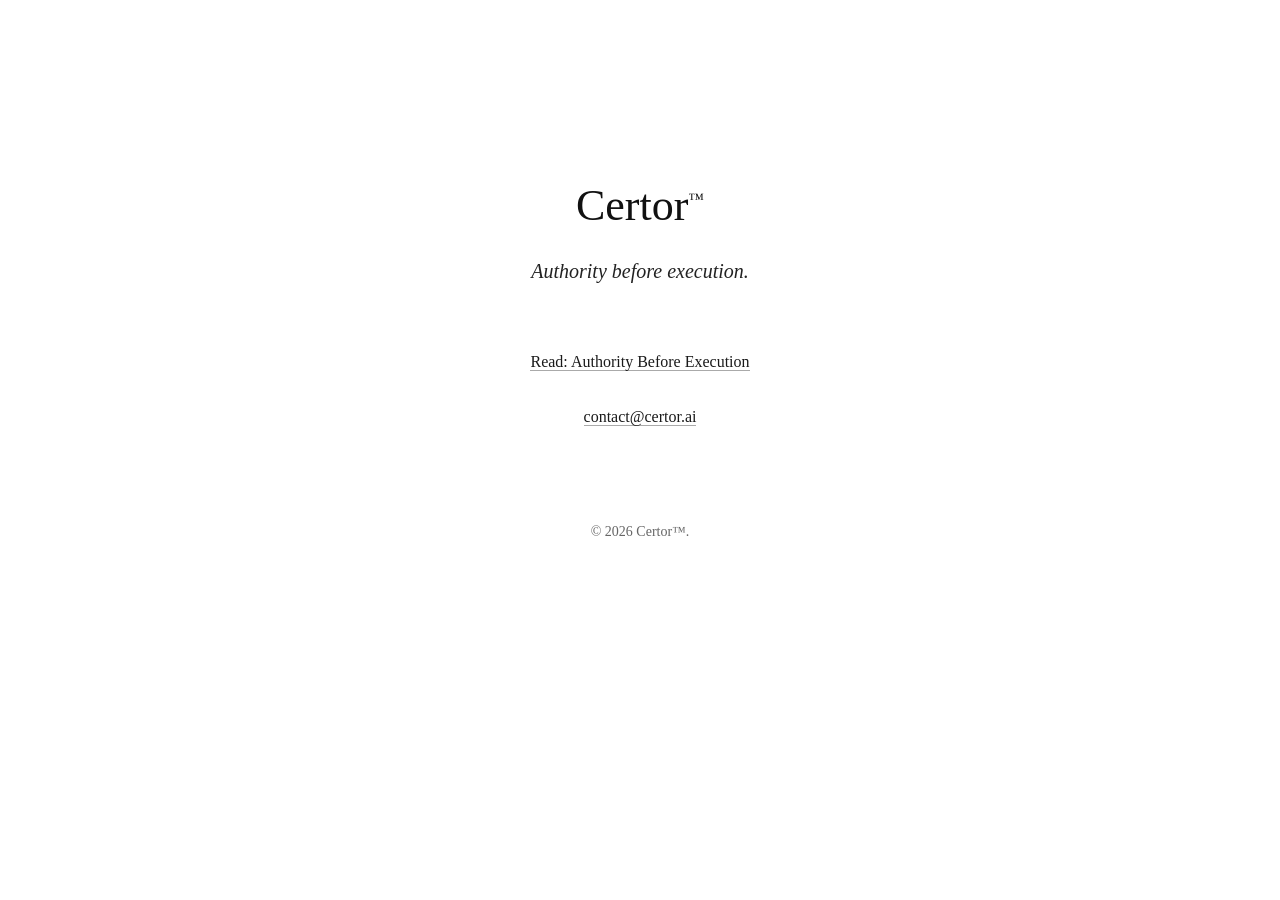
==== index.html @ 7872bc0e "Update index.html" ====
<!DOCTYPE html>
<html lang="en">
<head>
<meta charset="UTF-8">
<meta name="viewport" content="width=device-width, initial-scale=1.0">
<title>Certor™</title>
<meta name="description" content="Authority before execution. Certor™ defines an architectural authority layer for AI systems.">
<link rel="canonical" href="https://certor.ai/">

<style>
body {
    font-family: Georgia, serif;
    max-width: 800px;
    margin: 120px auto;
    padding: 20px;
    text-align: center;
    line-height: 1.7;
    color: #111;
}

h1 {
    font-size: 44px;
    font-weight: 500;
    margin-bottom: 10px;
}

.tm {
    font-size: 16px;
    vertical-align: super;
}

.hero {
    font-size: 20px;
    font-style: italic;
    margin-top: 10px;
    color: #222;
}

.links {
    margin-top: 60px;
    font-size: 16px;
}

a {
    text-decoration: none;
    color: #1a1a1a;
    border-bottom: 1px solid #aaa;
}

a:hover {
    border-bottom: 1px solid #000;
}

.footer {
    margin-top: 90px;
    font-size: 14px;
    color: #666;
}
</style>

</head>
<body>

<h1>Certor<span class="tm">™</span></h1>
<p class="hero">Authority before execution.</p>

<div class="links">
<a href="/authority-before-execution/">Read: Authority Before Execution</a><br/><br/>
<a href="mailto:contact@certor.ai">contact@certor.ai</a>
</div>

<div class="footer">
© 2026 Certor™.
</div>

</body>
</html>
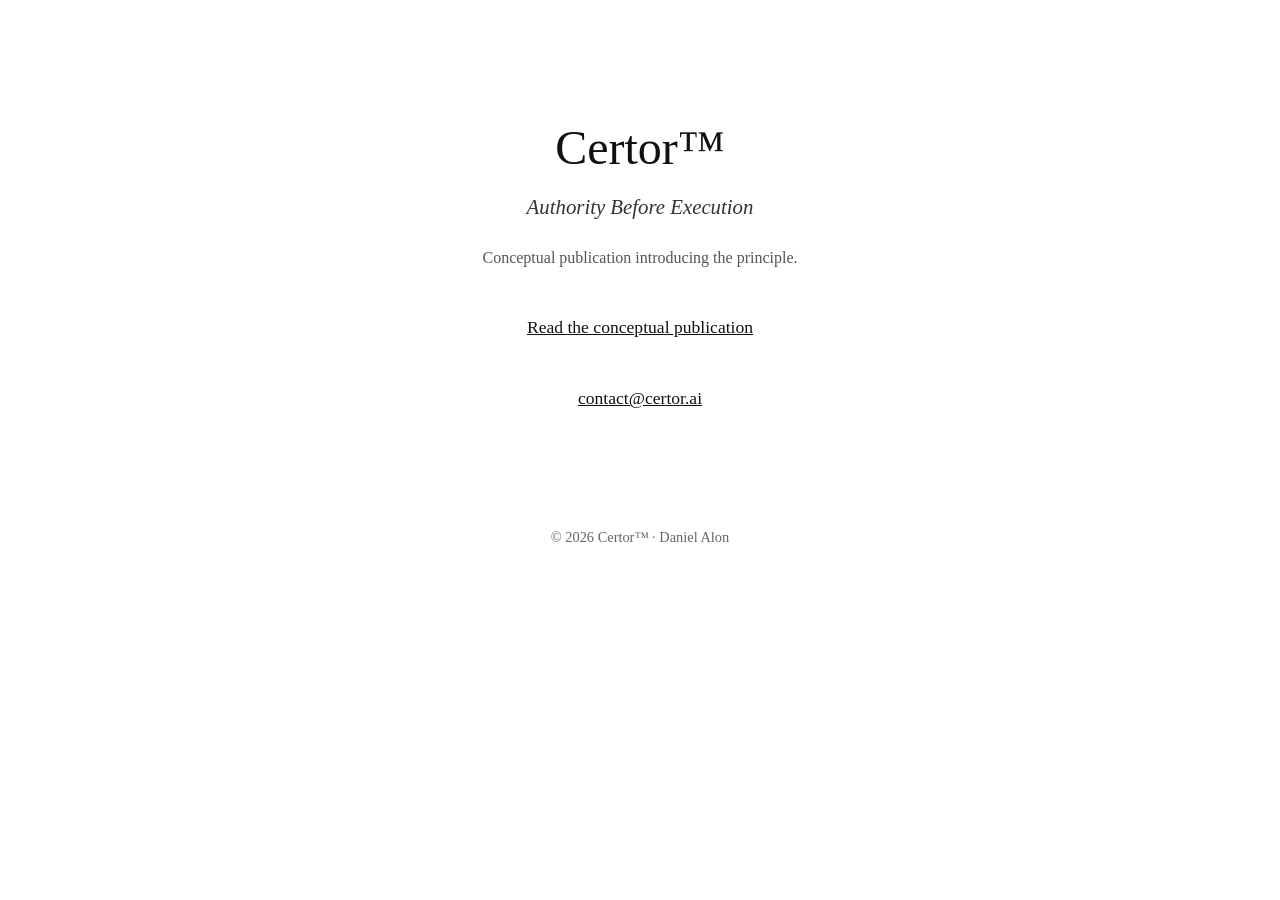
==== commit d917fe85: "Update index.html" ====
--- a/index.html
+++ b/index.html
@@ -1,77 +1,96 @@
 <!DOCTYPE html>
 <html lang="en">
 <head>
+
 <meta charset="UTF-8">
 <meta name="viewport" content="width=device-width, initial-scale=1.0">
+
 <title>Certor™</title>
-<meta name="description" content="Authority before execution. Certor™ defines an architectural authority layer for AI systems.">
+
+<meta name="description" content="Certor™ introduces the principle of Authority Before Execution — a structural separation between AI decision generation and execution authority.">
+
 <link rel="canonical" href="https://certor.ai/">
 
 <style>
-body {
-    font-family: Georgia, serif;
-    max-width: 800px;
-    margin: 120px auto;
-    padding: 20px;
-    text-align: center;
-    line-height: 1.7;
-    color: #111;
+
+body{
+    font-family: Georgia, "Times New Roman", serif;
+    text-align:center;
+    margin-top:120px;
+    color:#111;
+    background:#fff;
 }
 
-h1 {
-    font-size: 44px;
-    font-weight: 500;
-    margin-bottom: 10px;
+h1{
+    font-size:3em;
+    font-weight:500;
+    margin-bottom:20px;
 }
 
-.tm {
-    font-size: 16px;
-    vertical-align: super;
+.tagline{
+    font-size:1.3em;
+    font-style:italic;
+    margin-bottom:30px;
+    color:#333;
 }
 
-.hero {
-    font-size: 20px;
-    font-style: italic;
-    margin-top: 10px;
-    color: #222;
+.description{
+    font-size:1em;
+    color:#555;
+    margin-bottom:50px;
 }
 
-.links {
-    margin-top: 60px;
-    font-size: 16px;
+a{
+    color:#111;
+    font-size:1.1em;
 }
 
-a {
-    text-decoration: none;
-    color: #1a1a1a;
-    border-bottom: 1px solid #aaa;
+a:hover{
+    opacity:0.7;
 }
 
-a:hover {
-    border-bottom: 1px solid #000;
+.contact{
+    margin-top:50px;
 }
 
-.footer {
-    margin-top: 90px;
-    font-size: 14px;
-    color: #666;
+.footer{
+    margin-top:120px;
+    font-size:0.9em;
+    color:#666;
 }
+
 </style>
 
 </head>
+
 <body>
 
-<h1>Certor<span class="tm">™</span></h1>
-<p class="hero">Authority before execution.</p>
+<h1>Certor™</h1>
 
-<div class="links">
-<a href="/authority-before-execution/">Read: Authority Before Execution</a><br/><br/>
-<a href="mailto:contact@certor.ai">contact@certor.ai</a>
+<div class="tagline">
+Authority Before Execution
+</div>
+
+<div class="description">
+Conceptual publication introducing the principle.
+</div>
+
+<div>
+<a href="/authority-before-execution/">
+Read the conceptual publication
+</a>
+</div>
+
+<div class="contact">
+<a href="mailto:contact@certor.ai">
+contact@certor.ai
+</a>
 </div>
 
 <div class="footer">
-© 2026 Certor™.
+© 2026 Certor™ · Daniel Alon
 </div>
 
 </body>
 </html>
+
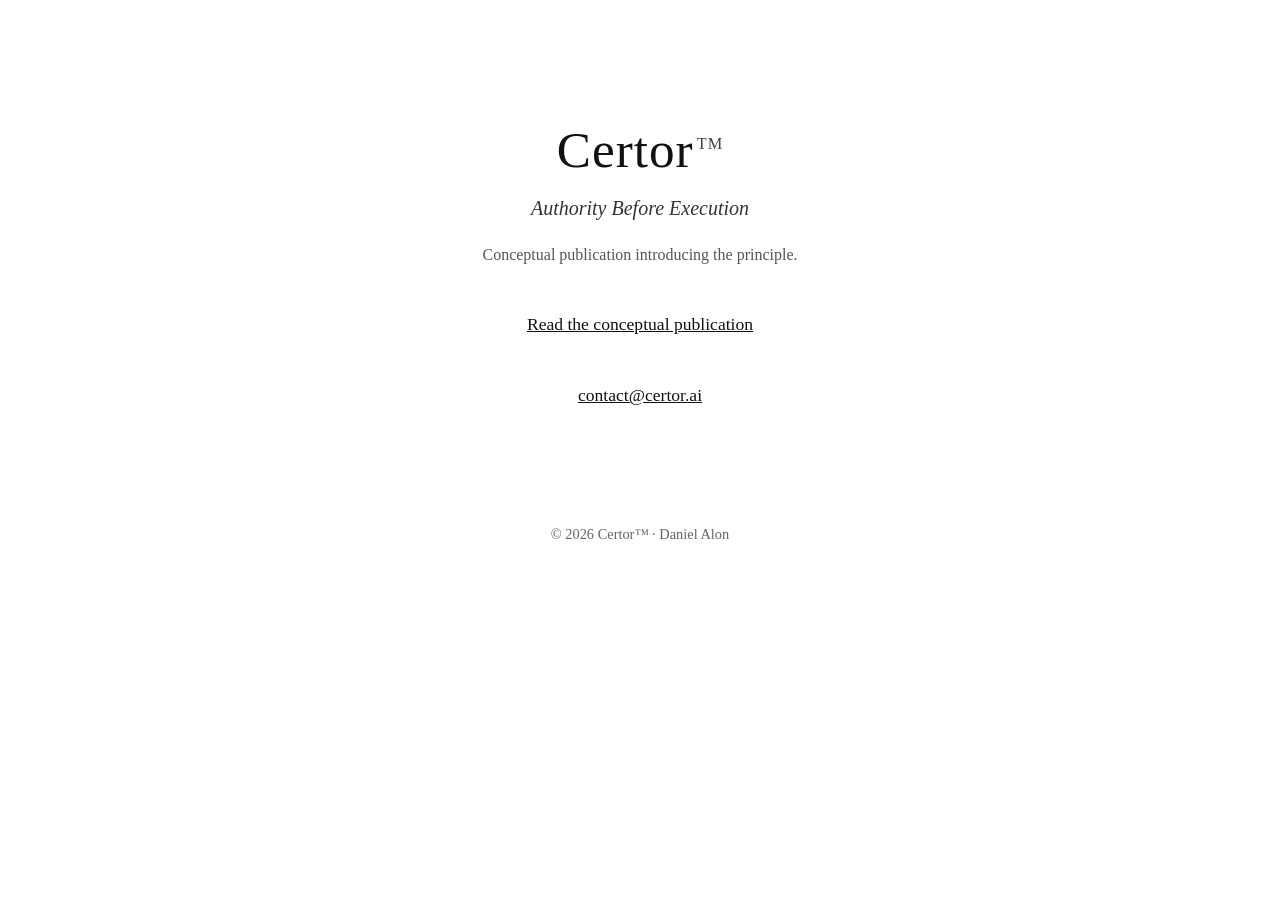
==== commit 714b7fb8: "Update index.html" ====
--- a/index.html
+++ b/index.html
@@ -26,11 +26,23 @@
     font-weight:500;
     margin-bottom:20px;
 }
+.title{
+    font-size:3.2em;
+    font-weight:500;
+    letter-spacing:0.02em;
+    margin-bottom:18px;
+}
 
+.tm{
+    font-size:0.32em;
+    vertical-align:super;
+    margin-left:3px;
+    opacity:0.8;
+}
 .tagline{
-    font-size:1.3em;
+    font-size:1.25em;
     font-style:italic;
-    margin-bottom:30px;
+    margin-bottom:26px;
     color:#333;
 }
 
@@ -61,11 +73,13 @@
 
 </style>
 
-</head>
+</head><h1 class="title">
+  Certor<span class="tm">TM</span>
+</h1>
 
 <body>
 
-<h1>Certor™</h1>
+
 
 <div class="tagline">
 Authority Before Execution
@@ -94,3 +108,4 @@
 </body>
 </html>
 
+
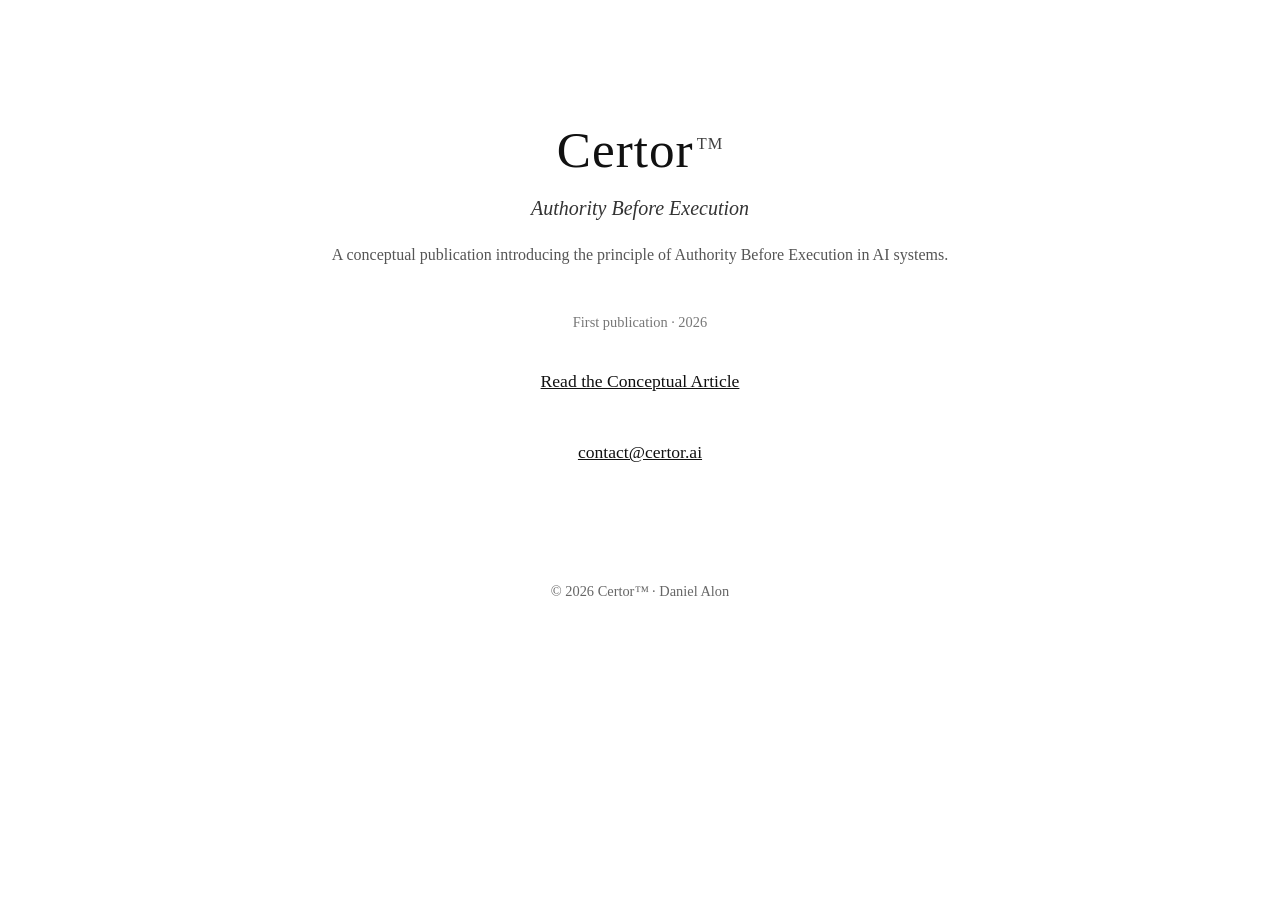
==== commit a366e7db: "Update index.html" ====
--- a/index.html
+++ b/index.html
@@ -86,12 +86,14 @@
 </div>
 
 <div class="description">
-Conceptual publication introducing the principle.
+A conceptual publication introducing the principle of Authority Before Execution in AI systems.
 </div>
-
+<div style="font-size:0.9em; color:#777; margin-bottom:40px;">
+First publication · 2026
+</div>
 <div>
 <a href="/authority-before-execution/">
-Read the conceptual publication
+Read the Conceptual Article
 </a>
 </div>
 
@@ -109,3 +111,4 @@
 </html>
 
 
+
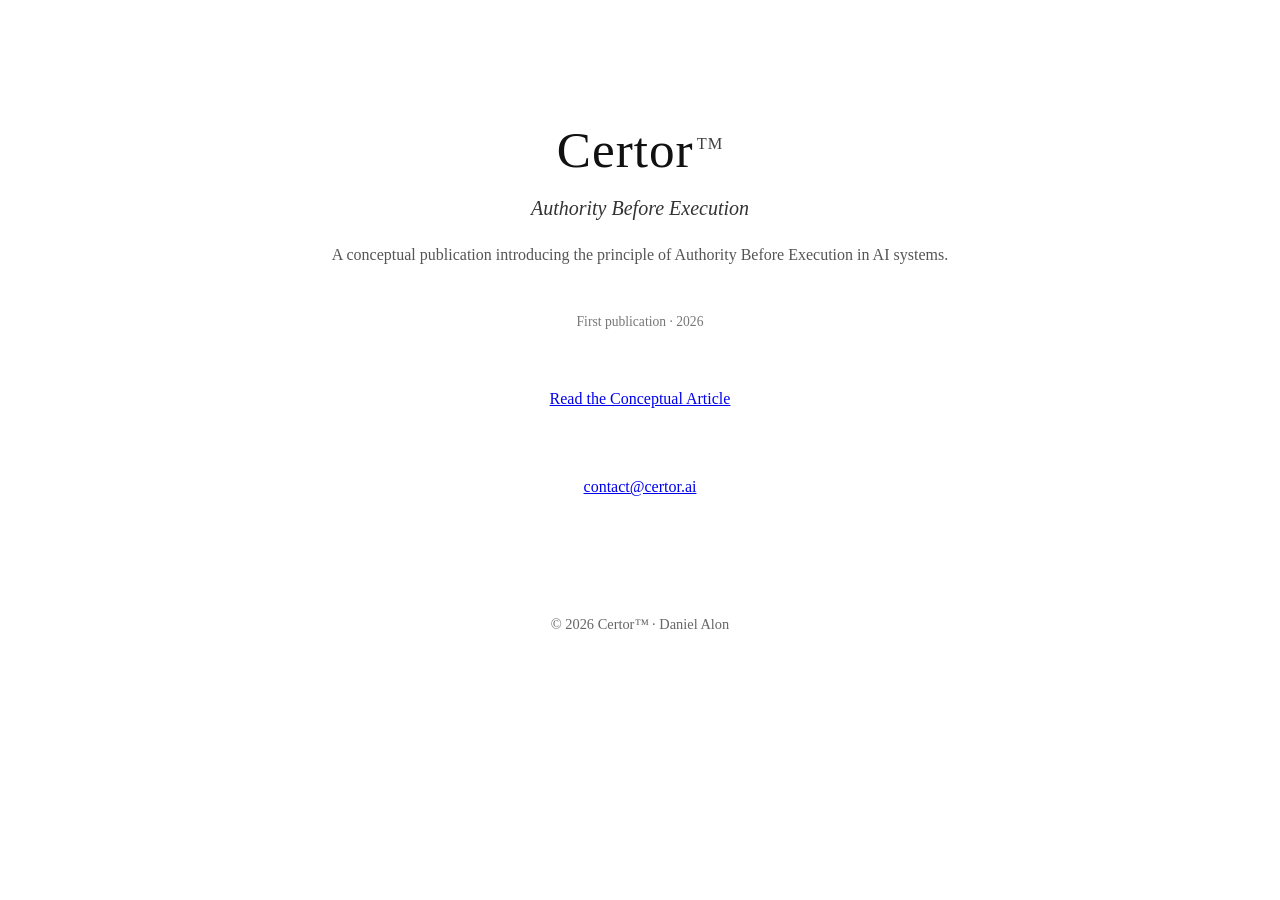
==== commit d0d67319: "Update index.html" ====
--- a/index.html
+++ b/index.html
@@ -53,8 +53,8 @@
 }
 
 a{
-    color:#111;
-    font-size:1.1em;
+margin-top:20px;
+display:inline-block;
 }
 
 a:hover{
@@ -88,7 +88,7 @@
 <div class="description">
 A conceptual publication introducing the principle of Authority Before Execution in AI systems.
 </div>
-<div style="font-size:0.9em; color:#777; margin-bottom:40px;">
+<div style="font-size:0.85em; color:#777; margin-bottom:40px;">
 First publication · 2026
 </div>
 <div>
@@ -112,3 +112,4 @@
 
 
 
+
